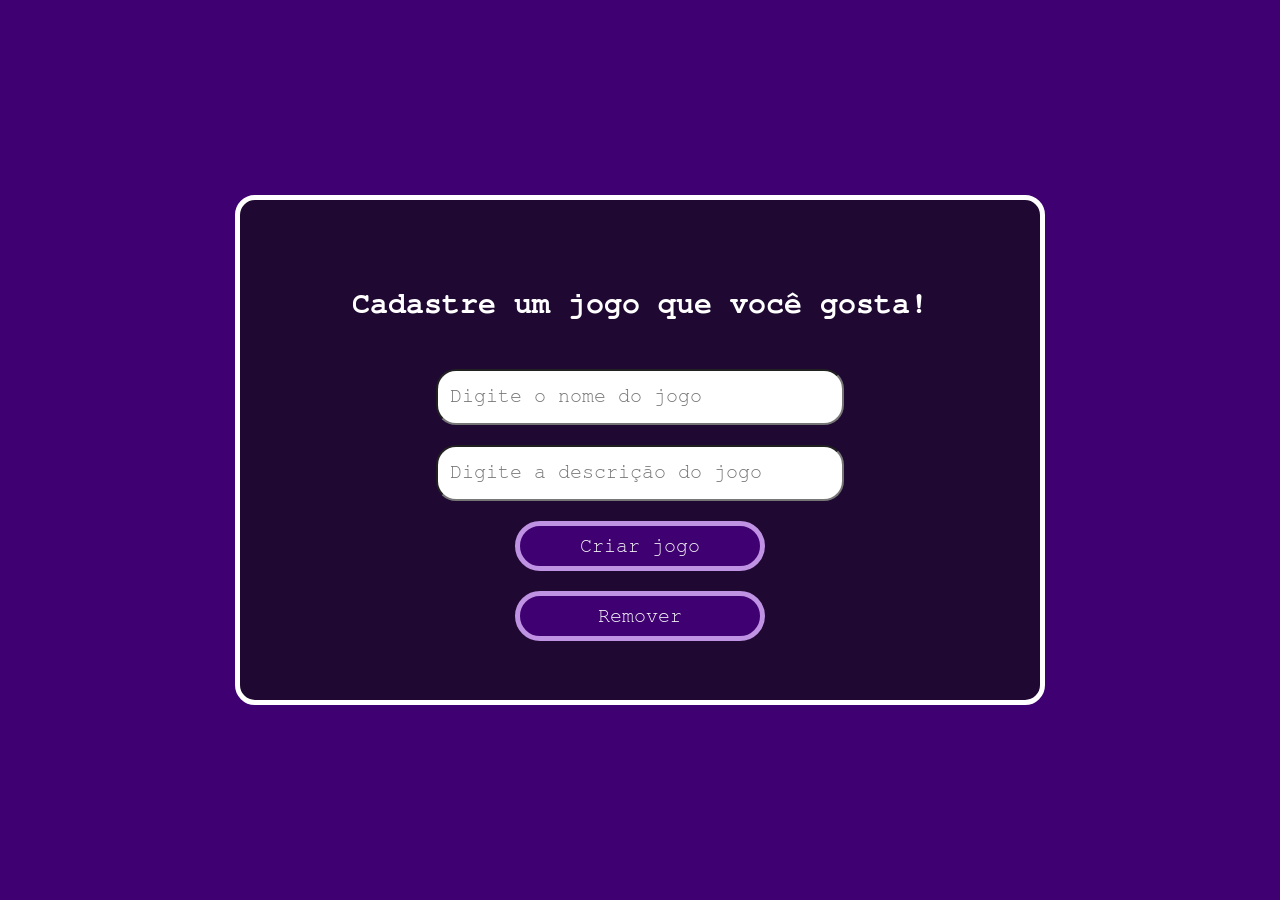
==== html/cadastro.html @ ac04a9f6 "Enviando primeira versão do site de jogos" ====
<!doctype html>
<html lang="en">
  <head>
    <meta charset="UTF-8" />
    <meta name="viewport" content="width=device-width, initial-scale=1.0" />
    <title>Cadasto de jogos</title>
    <link rel="stylesheet" href="./../css/cadastro.css" class="stylesheet" />
    <link rel="stylesheet" href="./../css/style.css" class="stylesheet" />
  </head>
  <body>
    <main>
      <section class="container_formulario">
        <div class="div_formulario">
          <h3>Cadastre um jogo que você gosta!</h3>
          <input type="text" id="nome" placeholder="Digite o nome do jogo" />
          <input
            type="text"
            id="descricao"
            placeholder="Digite a descrição do jogo"
          />
          <button id = "button" onclick="CriarJogo()">Criar jogo</button>
          <button id = "button" onclick="Limparlista()">Remover</button>
        </div>
      </section>
      <!-- Lista de jogos-->
      <div class="lista_de_jogos"></div>
    </main>
    <script src="./../javascript/script.js"></script>
  </body>
</html>
---- css/cadastro.css ----
body {
  padding: 0px;
  margin: 0px;
  box-sizing: border-box;
  background-color: #3f0071;
}

.container_formulario {
  display: flex;
  justify-content: center;
  align-items: center;
  width: 100%;
  height: 100vh;
  flex-direction: column;
}

.div_formulario {
  display: flex;
  justify-content: center;
  align-items: center;
  flex-direction: column;
  width: 800px;
  height: 500px;
  gap: 20px;
  border-radius: 20px;
  border: 5px solid white;
  background-color: #1f0831;
}

.div_formulario h3 {
    font-size: 30px;
    color: white;
    font-family: FreeMono, monospace;
 ;
}

input {
  width: 400px;
  height: 50px;
  border-radius: 20px;
}

input::placeholder {
  font-family: FreeMono, monospace;
  font-size: 20px;
  padding: 10px;
}

#button {
  border-radius: 80px;
  background-color: #3f0071;
  border: 5px solid #bf92e4;
  width: 250px;
  height: 50px;
  color: #f5f4f7;
  font-family: FreeMono, monospace;
  font-size: 20px;
}

/* Card jogo */

.lista_de_jogos {
  display: flex;
  align-items: center;
  justify-content: center;
}

.card_jogo {
  display: flex;
  justify-content: center;
  align-items: center;
  flex-direction: column;
  gap: 10px;
  width: 400px;
  height: 300px;
  background-color: #8763a5;
  margin: 10px;
  border: 10px solid #e1d5eb;
  border-radius: 20px;
}

.card_jogo p {
  font-size: 30px;
}

.card_jogo button {
  border-radius: 80px;
  background-color: #3f0071;
  border: 5px solid #bf92e4;
  width: 250px;
  height: 50px;
  color: #f5f4f7;
  font-family: FreeMono, monospace;
  font-size: 20px;
}
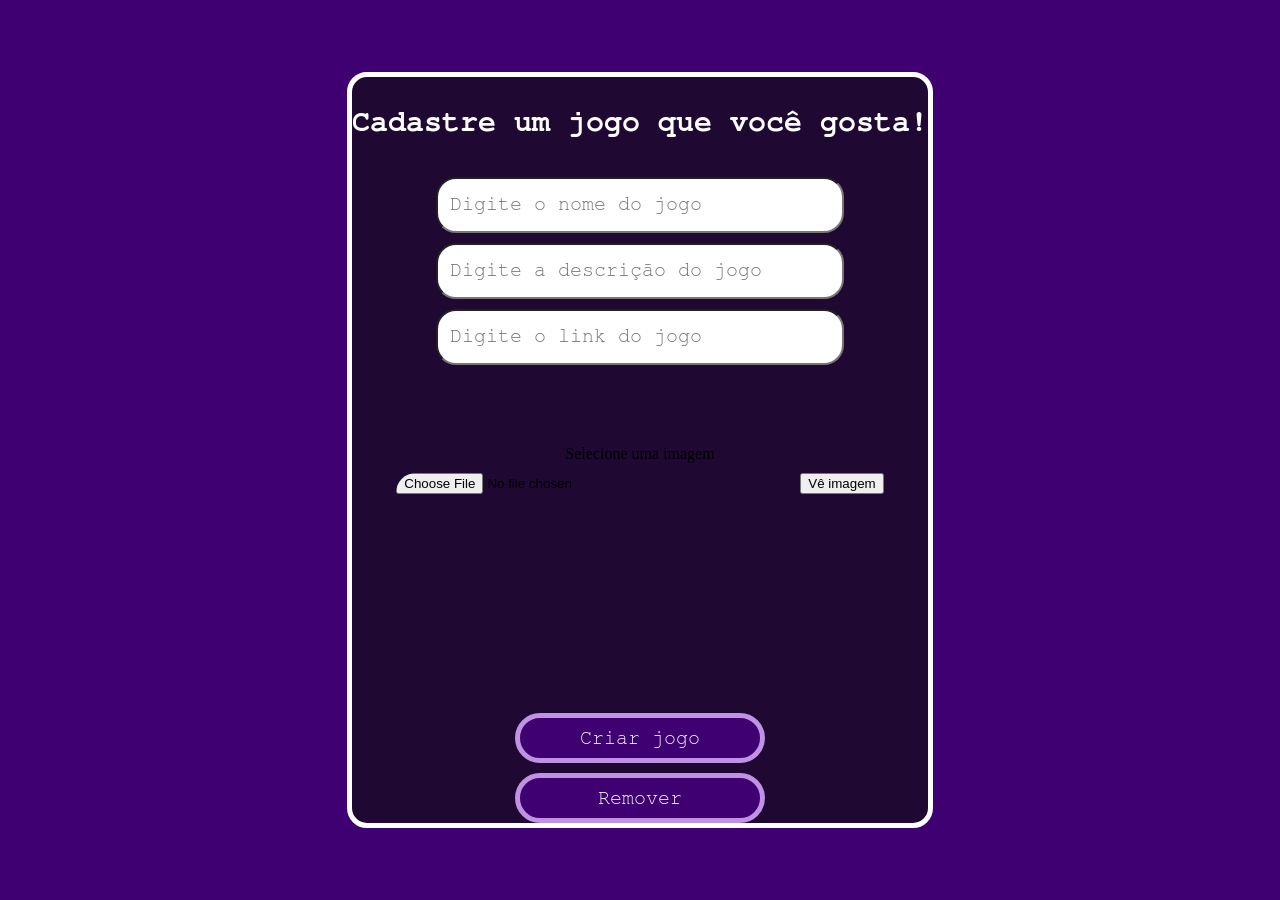
==== commit 1128c989: "Novas funcionalidades" ====
--- a/html/cadastro.html
+++ b/html/cadastro.html
@@ -11,20 +11,43 @@
     <main>
       <section class="container_formulario">
         <div class="div_formulario">
-          <h3>Cadastre um jogo que você gosta!</h3>
-          <input type="text" id="nome" placeholder="Digite o nome do jogo" />
-          <input
-            type="text"
-            id="descricao"
-            placeholder="Digite a descrição do jogo"
-          />
-          <button id = "button" onclick="CriarJogo()">Criar jogo</button>
-          <button id = "button" onclick="Limparlista()">Remover</button>
+          <!---É o filho de section. Preciso de um pai para ele pois é o section que define o espaço que posso utilizar -->
+          <!-- Informações básicas -->
+          <div class="div_texto">
+            <h3>Cadastre um jogo que você gosta!</h3>
+            <input type="text" id="nome" placeholder="Digite o nome do jogo" />
+            <input
+              type="text"
+              id="descricao"
+              placeholder="Digite a descrição do jogo"
+            />
+            <input
+              type="text"
+              id="link"
+              placeholder="Digite o link do jogo"
+            />
+          </div>
+
+          <!-- Adicionar imagem -->
+          <div class="div_imagem">
+            <label for="imagem_baixada">Selecione uma imagem </label>
+            <div> <!-- Coloquei porque quero um do lado do outro -->
+              <input type="file" id="input_com_imagem" />
+              <button onclick="VeImagem()">Vê imagem</button>
+            </div>
+            <div class="visualizar_imagem_baixada"></div>
+          </div>
+
+          <!-- Botões de ação -->
+          <div class="div_botoes">
+            <button id="button" onclick="CriarJogo()">Criar jogo</button>
+            <button id="button" onclick="Limparlista()">Remover</button>
+          </div>
         </div>
       </section>
       <!-- Lista de jogos-->
       <div class="lista_de_jogos"></div>
     </main>
-    <script src="./../javascript/script.js"></script>
+    <script src="./../javascript/cadastro.js"></script>
   </body>
 </html>
--- a/css/cadastro.css
+++ b/css/cadastro.css
@@ -16,23 +16,31 @@
 
 .div_formulario {
   display: flex;
+  flex-direction: column;
   justify-content: center;
   align-items: center;
-  flex-direction: column;
-  width: 800px;
-  height: 500px;
-  gap: 20px;
+  gap: 80px;
   border-radius: 20px;
   border: 5px solid white;
   background-color: #1f0831;
 }
 
+.div_texto,
+.div_imagem,
+.div_botoes {
+  display: flex;
+  flex-direction: column;
+  justify-content: center;
+  align-items: center;
+  gap: 10px;
+}
+
 .div_formulario h3 {
-    font-size: 30px;
-    color: white;
-    font-family: FreeMono, monospace;
- ;
+  font-size: 30px;
+  color: white;
+  font-family: FreeMono, monospace;
 }
+
 
 input {
   width: 400px;
@@ -70,9 +78,8 @@
   justify-content: center;
   align-items: center;
   flex-direction: column;
+  width: 400px;
   gap: 10px;
-  width: 400px;
-  height: 300px;
   background-color: #8763a5;
   margin: 10px;
   border: 10px solid #e1d5eb;
@@ -93,3 +100,25 @@
   font-family: FreeMono, monospace;
   font-size: 20px;
 }
+
+.card_jogo img {
+  width: 200px;
+  height: 200px;
+}
+
+/* Imagem */
+
+.visualizar_imagem_baixada {
+  width: 100px;
+  height: 100px;
+}
+
+.estilo_imagem_baixada {
+  width: 150px;
+  height: 150px;
+  padding: 5px;
+  margin-bottom: 30px;
+  border: 2px solid white;
+
+}
+
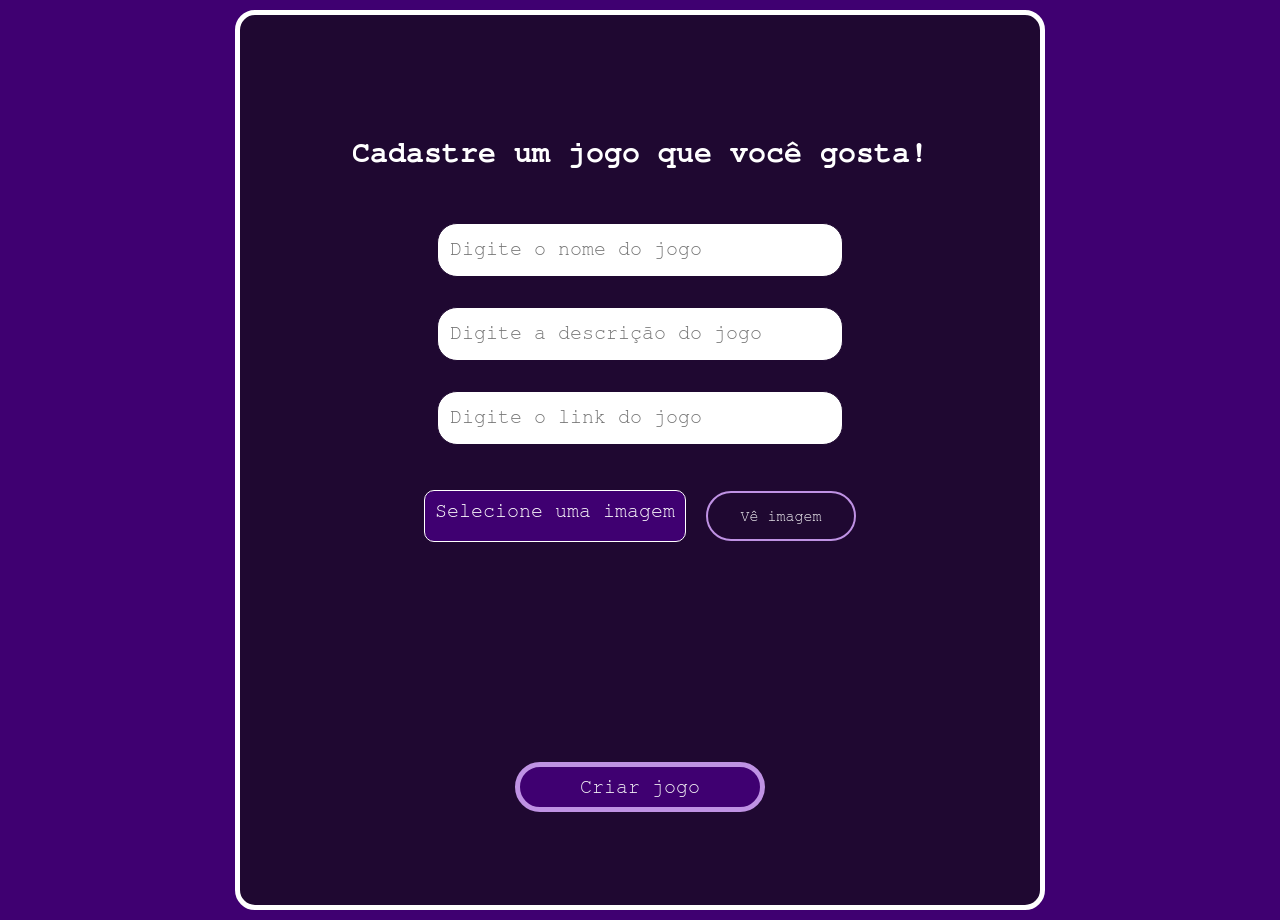
==== commit de49af51: "Funcionalidades de cadastro, listagem e adição à lista de favoritos" ====
--- a/html/cadastro.html
+++ b/html/cadastro.html
@@ -21,17 +21,14 @@
               id="descricao"
               placeholder="Digite a descrição do jogo"
             />
-            <input
-              type="text"
-              id="link"
-              placeholder="Digite o link do jogo"
-            />
+            <input type="text" id="link" placeholder="Digite o link do jogo" />
           </div>
 
           <!-- Adicionar imagem -->
           <div class="div_imagem">
-            <label for="imagem_baixada">Selecione uma imagem </label>
-            <div> <!-- Coloquei porque quero um do lado do outro -->
+            <div>
+              <!-- Coloquei porque quero um do lado do outro -->
+              <label for="input_com_imagem">Selecione uma imagem </label>
               <input type="file" id="input_com_imagem" />
               <button onclick="VeImagem()">Vê imagem</button>
             </div>
@@ -41,7 +38,6 @@
           <!-- Botões de ação -->
           <div class="div_botoes">
             <button id="button" onclick="CriarJogo()">Criar jogo</button>
-            <button id="button" onclick="Limparlista()">Remover</button>
           </div>
         </div>
       </section>
--- a/css/cadastro.css
+++ b/css/cadastro.css
@@ -5,12 +5,47 @@
   background-color: #3f0071;
 }
 
+button,
+input {
+  transition: transform 0.3s ease-in-out;
+}
+button:hover,
+input:hover {
+  transform: scale(1.1);
+  cursor: pointer;
+}
+
+input {
+  width: 400px;
+  height: 50px;
+  border-radius: 20px;
+  border: 1px solid #1f0831;
+  margin: 5px;
+}
+
+input::placeholder {
+  font-family: FreeMono, monospace;
+  font-size: 20px;
+  padding: 10px;
+}
+
+input[type="file"] {
+  display: none;
+}
+
+main {
+  display: flex;
+  justify-content: center;
+  align-items: center;
+}
+
 .container_formulario {
   display: flex;
   justify-content: center;
   align-items: center;
-  width: 100%;
+  width: 60%;
   height: 100vh;
+  margin: 10px;
   flex-direction: column;
 }
 
@@ -19,20 +54,31 @@
   flex-direction: column;
   justify-content: center;
   align-items: center;
-  gap: 80px;
+  gap: 40px;
+  width: 800px;
+  height: 100vh;
   border-radius: 20px;
   border: 5px solid white;
   background-color: #1f0831;
 }
 
+.div_imagem {
+  display: flex;
+  flex-direction: column;
+  justify-content: center;
+  align-items: center;
+  gap: 10px;
+  margin: 0px;
+}
+
 .div_texto,
-.div_imagem,
 .div_botoes {
   display: flex;
   flex-direction: column;
   justify-content: center;
   align-items: center;
-  gap: 10px;
+  margin: 0px;
+  gap: 20px;
 }
 
 .div_formulario h3 {
@@ -41,20 +87,38 @@
   font-family: FreeMono, monospace;
 }
 
-
-input {
-  width: 400px;
-  height: 50px;
-  border-radius: 20px;
+.div_imagem label {
+  font-size: 20px;
+  color: white;
+  font-family: FreeMono, monospace;
+  height: 30px;
+  background-color: #3f0071;
+  border-radius: 10px;
+  border: 1px solid white;
+  padding: 10px;
+  cursor: pointer;
 }
 
-input::placeholder {
+.div_imagem div {
+  display: flex;
+  justify-content: center;
+  align-items: center;
+  gap: 20px;
+}
+
+.div_imagem button {
+  border-radius: 80px;
+  background-color: #1f0831;
+  border: 2px solid #bf92e4;
+  width: 150px;
+  height: 50px;
+  color: #f5f4f7;
   font-family: FreeMono, monospace;
-  font-size: 20px;
-  padding: 10px;
+  font-size: 15px;
 }
 
 #button {
+  margin-top: 20px;
   border-radius: 80px;
   background-color: #3f0071;
   border: 5px solid #bf92e4;
@@ -65,60 +129,19 @@
   font-size: 20px;
 }
 
-/* Card jogo */
-
-.lista_de_jogos {
-  display: flex;
-  align-items: center;
-  justify-content: center;
-}
-
-.card_jogo {
-  display: flex;
-  justify-content: center;
-  align-items: center;
-  flex-direction: column;
-  width: 400px;
-  gap: 10px;
-  background-color: #8763a5;
-  margin: 10px;
-  border: 10px solid #e1d5eb;
-  border-radius: 20px;
-}
-
-.card_jogo p {
-  font-size: 30px;
-}
-
-.card_jogo button {
-  border-radius: 80px;
-  background-color: #3f0071;
-  border: 5px solid #bf92e4;
-  width: 250px;
-  height: 50px;
-  color: #f5f4f7;
-  font-family: FreeMono, monospace;
-  font-size: 20px;
-}
-
-.card_jogo img {
-  width: 200px;
-  height: 200px;
-}
-
 /* Imagem */
 
 .visualizar_imagem_baixada {
-  width: 100px;
-  height: 100px;
+  width: 150px;
+  height: 150px;
 }
 
 .estilo_imagem_baixada {
   width: 150px;
   height: 150px;
   padding: 5px;
-  margin-bottom: 30px;
+  margin-top: 100px;
+  margin-bottom: 20px;
   border: 2px solid white;
-
+  border-radius: 20px;
 }
-
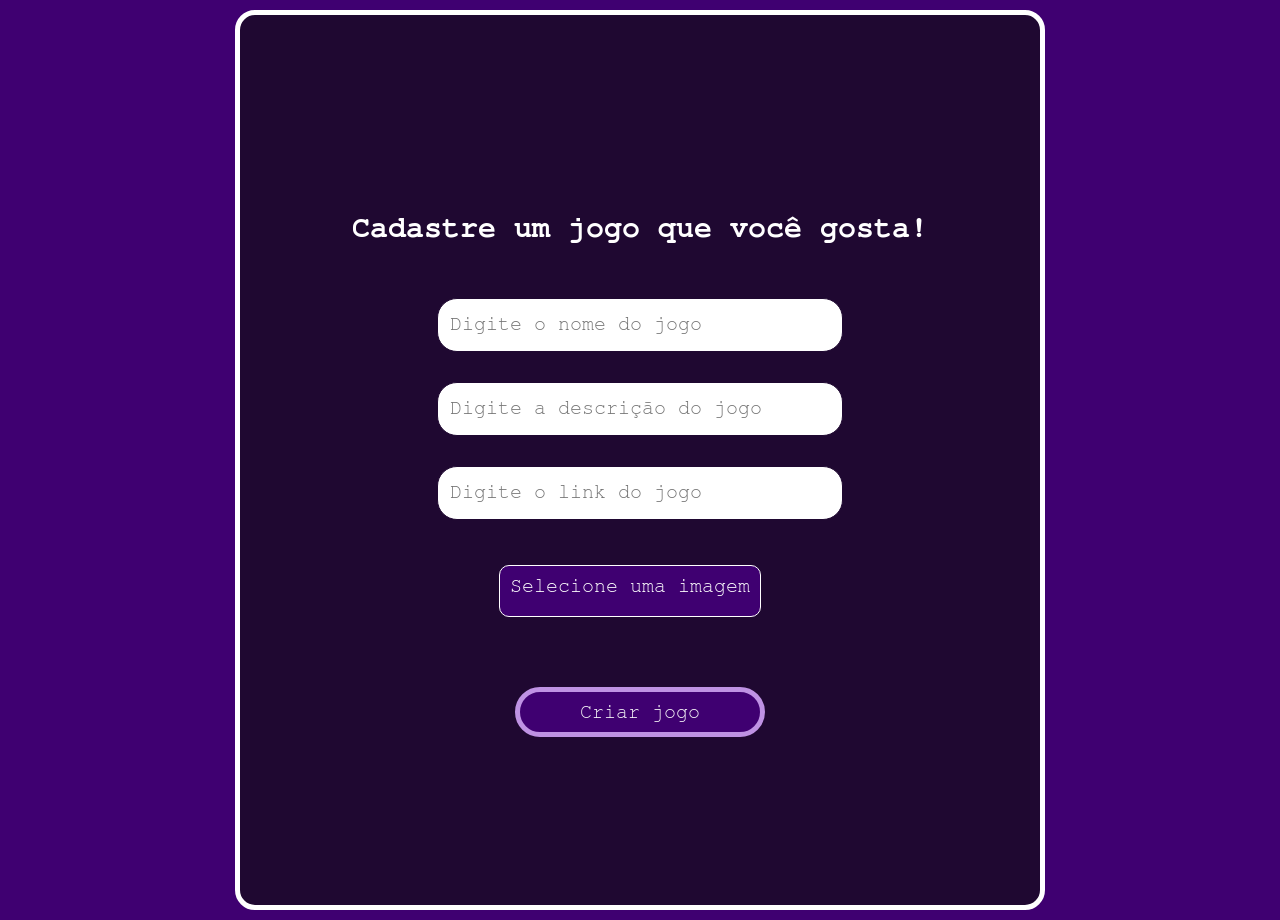
==== commit 537ad482: "Adicionando alteração na seção de 'Imagem'" ====
--- a/html/cadastro.html
+++ b/html/cadastro.html
@@ -30,7 +30,7 @@
               <!-- Coloquei porque quero um do lado do outro -->
               <label for="input_com_imagem">Selecione uma imagem </label>
               <input type="file" id="input_com_imagem" />
-              <button onclick="VeImagem()">Vê imagem</button>
+              <div class = "div_imagem_baixada"></div>
             </div>
             <div class="visualizar_imagem_baixada"></div>
           </div>
--- a/css/cadastro.css
+++ b/css/cadastro.css
@@ -132,16 +132,21 @@
 /* Imagem */
 
 .visualizar_imagem_baixada {
-  width: 150px;
-  height: 150px;
+  display: none;
 }
 
-.estilo_imagem_baixada {
+.mostrarImagem {
   width: 150px;
   height: 150px;
   padding: 5px;
-  margin-top: 100px;
-  margin-bottom: 20px;
-  border: 2px solid white;
-  border-radius: 20px;
+  margin-top: 20px;
+
 }
+
+.mostrarImagem img {
+  width: 200px;
+  height: 200px;
+}
+
+
+
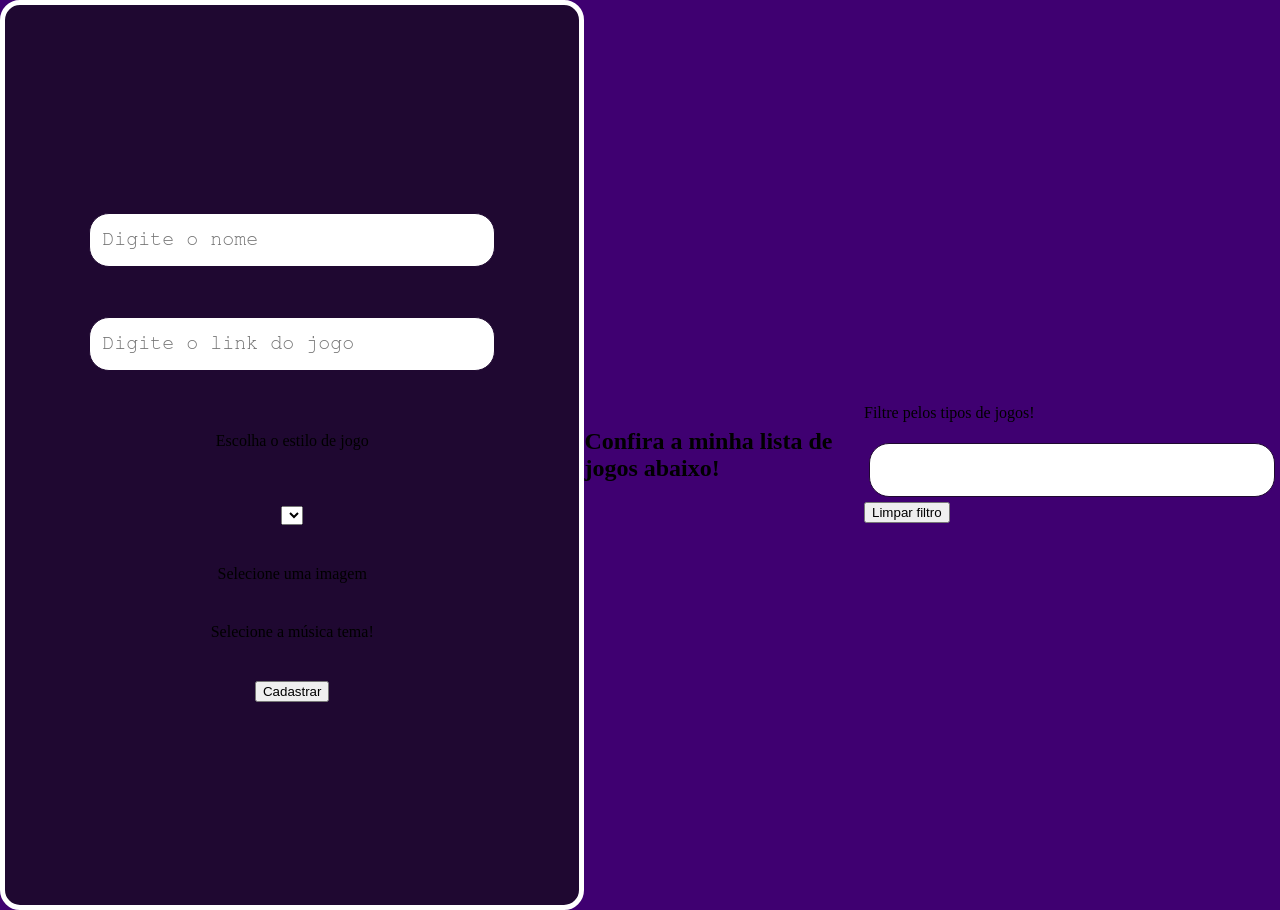
==== commit 930d68fd: "Alterando projeto final" ====
--- a/html/cadastro.html
+++ b/html/cadastro.html
@@ -3,47 +3,59 @@
   <head>
     <meta charset="UTF-8" />
     <meta name="viewport" content="width=device-width, initial-scale=1.0" />
-    <title>Cadasto de jogos</title>
-    <link rel="stylesheet" href="./../css/cadastro.css" class="stylesheet" />
-    <link rel="stylesheet" href="./../css/style.css" class="stylesheet" />
+    <title>Document</title>
   </head>
+
   <body>
-    <main>
-      <section class="container_formulario">
-        <div class="div_formulario">
-          <!---É o filho de section. Preciso de um pai para ele pois é o section que define o espaço que posso utilizar -->
-          <!-- Informações básicas -->
-          <div class="div_texto">
-            <h3>Cadastre um jogo que você gosta!</h3>
-            <input type="text" id="nome" placeholder="Digite o nome do jogo" />
+    <!doctype html>
+    <html lang="en">
+      <head>
+        <meta charset="UTF-8" />
+        <meta name="viewport" content="width=device-width, initial-scale=1.0" />
+        <title>Document</title>
+        <link
+          rel="stylesheet"
+          href="./../css/cadastro.css"
+          class="stylesheet"
+        />
+      </head>
+
+      <body>
+        <main>
+          <!-- Formulário -->
+          <div class="div_formulario">
+            <input id="nome" type="text" placeholder="Digite o nome" />
             <input
               type="text"
-              id="descricao"
-              placeholder="Digite a descrição do jogo"
+              id="link"
+              placeholder="Digite o link do jogo"
             />
-            <input type="text" id="link" placeholder="Digite o link do jogo" />
+            <p>Escolha o estilo de jogo</p>
+            <select class="estilo"></select>
+            <label for="input_com_imagem">Selecione uma imagem</label>
+            <input type="file" id="input_com_imagem" />
+            <label for="input_com_imagem">Selecione a música tema!</label>
+            <input type="file" id="input_com_audio" />
+
+            <button id="cadastrar" onclick="CadastrarJogo()">
+              Cadastrar
+            </button>
           </div>
 
-          <!-- Adicionar imagem -->
-          <div class="div_imagem">
-            <div>
-              <!-- Coloquei porque quero um do lado do outro -->
-              <label for="input_com_imagem">Selecione uma imagem </label>
-              <input type="file" id="input_com_imagem" />
-              <div class = "div_imagem_baixada"></div>
-            </div>
-            <div class="visualizar_imagem_baixada"></div>
+          <!-- Filtro dos cadastro -->
+          <h2>Confira a minha lista de jogos abaixo!</h2>
+          <div class="div_filtro">
+            <p>Filtre pelos tipos de jogos!</p>
+            <input type="text" id="texto_pesquisa" />
+            <button id="limpar_filtro">Limpar filtro</button>
           </div>
 
-          <!-- Botões de ação -->
-          <div class="div_botoes">
-            <button id="button" onclick="CriarJogo()">Criar jogo</button>
-          </div>
-        </div>
-      </section>
-      <!-- Lista de jogos-->
-      <div class="lista_de_jogos"></div>
-    </main>
-    <script src="./../javascript/cadastro.js"></script>
+          <!-- Lista de jogos -->
+          <div class="lista_de_jogos"></div>
+        </main>
+
+        <script src="./../javascript/cadastro.js"></script>
+      </body>
+    </html>
   </body>
-</html>
+</html>
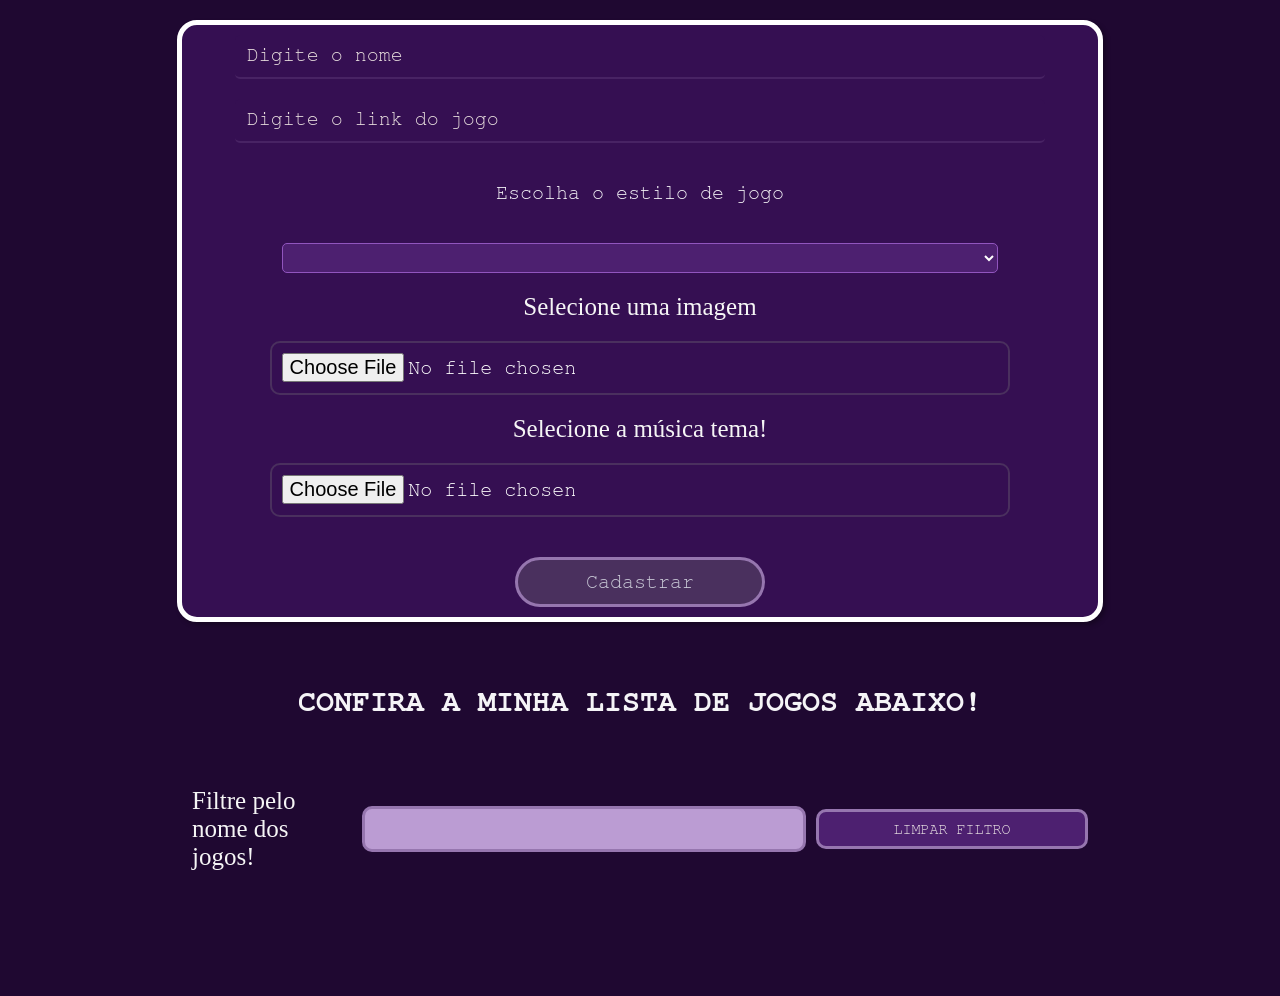
==== commit 51fa8983: "Finalizando projeto" ====
--- a/html/cadastro.html
+++ b/html/cadastro.html
@@ -45,7 +45,7 @@
           <!-- Filtro dos cadastro -->
           <h2>Confira a minha lista de jogos abaixo!</h2>
           <div class="div_filtro">
-            <p>Filtre pelos tipos de jogos!</p>
+            <p>Filtre pelo nome dos jogos!</p>
             <input type="text" id="texto_pesquisa" />
             <button id="limpar_filtro">Limpar filtro</button>
           </div>
--- a/css/cadastro.css
+++ b/css/cadastro.css
@@ -1,84 +1,40 @@
 body {
+  margin: 0px;
   padding: 0px;
-  margin: 0px;
   box-sizing: border-box;
-  background-color: #3f0071;
-}
-
-button,
-input {
-  transition: transform 0.3s ease-in-out;
-}
-button:hover,
-input:hover {
-  transform: scale(1.1);
-  cursor: pointer;
-}
-
-input {
-  width: 400px;
-  height: 50px;
-  border-radius: 20px;
-  border: 1px solid #1f0831;
-  margin: 5px;
-}
-
-input::placeholder {
-  font-family: FreeMono, monospace;
-  font-size: 20px;
-  padding: 10px;
-}
-
-input[type="file"] {
-  display: none;
+  background-color: #1f0831;
+}
+
+h3 {
+  color: #655970;
+  font-size: 30px;
+  text-transform: uppercase;
 }
 
 main {
   display: flex;
   justify-content: center;
   align-items: center;
-}
-
-.container_formulario {
-  display: flex;
-  justify-content: center;
-  align-items: center;
-  width: 60%;
-  height: 100vh;
-  margin: 10px;
-  flex-direction: column;
-}
+  flex-direction: column;
+  width: 100%;
+  gap: 20px;
+}
+
+/* Container cadastro */
 
 .div_formulario {
   display: flex;
-  flex-direction: column;
-  justify-content: center;
-  align-items: center;
-  gap: 40px;
-  width: 800px;
-  height: 100vh;
+  justify-content: center;
+  align-items: center;
+  flex-direction: column;
+  gap: 20px;
+  padding: 10px;
+  margin: 20px;
+  width: 70%;
   border-radius: 20px;
   border: 5px solid white;
-  background-color: #1f0831;
-}
-
-.div_imagem {
-  display: flex;
-  flex-direction: column;
-  justify-content: center;
-  align-items: center;
-  gap: 10px;
-  margin: 0px;
-}
-
-.div_texto,
-.div_botoes {
-  display: flex;
-  flex-direction: column;
-  justify-content: center;
-  align-items: center;
-  margin: 0px;
-  gap: 20px;
+  background-color: #350f52;
+  box-shadow: 3px 3px 5px rgba(0, 0, 0, 0.3);
 }
 
 .div_formulario h3 {
@@ -87,66 +43,210 @@
   font-family: FreeMono, monospace;
 }
 
-.div_imagem label {
+#cadastrar {
+  border-radius: 80px;
+  background-color: #4d2070;
+  border: 5px solid #734797;
+  width: 250px;
+  height: 50px;
+  color: #f5f4f7;
+  font-family: FreeMono, monospace;
+  font-size: 20px;
+}
+
+.div_formulario input[type="text"] {
+  width: 90%;
+  height: 40px;
+  border-radius: 5px;
+  background-color: #350f52;
+  border: 0px;
+  color: white;
+  border-bottom: 2px solid #482364;
+  outline: none;
+}
+
+.div_formulario input[type="text"]:focus {
+  border: 3px solid #19111f;
+}
+
+input::placeholder {
+  font-family: FreeMono, monospace;
+  color: rgb(231, 221, 221);
+  font-size: 20px;
+  padding: 10px;
+}
+
+input[type="file"] {
   font-size: 20px;
   color: white;
   font-family: FreeMono, monospace;
   height: 30px;
-  background-color: #3f0071;
-  border-radius: 10px;
-  border: 1px solid white;
+  width: 80%;
+  background-color: #350f52;
+  border-radius: 10px;
+  border: 2px solid #4a305e;
   padding: 10px;
   cursor: pointer;
 }
 
-.div_imagem div {
-  display: flex;
-  justify-content: center;
-  align-items: center;
-  gap: 20px;
-}
-
-.div_imagem button {
-  border-radius: 80px;
-  background-color: #1f0831;
-  border: 2px solid #bf92e4;
-  width: 150px;
-  height: 50px;
-  color: #f5f4f7;
-  font-family: FreeMono, monospace;
-  font-size: 15px;
-}
-
-#button {
+label {
+  font-size: 25px;
+  color: whitesmoke;
+}
+
+#cadastrar {
   margin-top: 20px;
   border-radius: 80px;
-  background-color: #3f0071;
-  border: 5px solid #bf92e4;
+  background-color: #4a305e;
+  border: 3px solid #9676af;
   width: 250px;
   height: 50px;
-  color: #f5f4f7;
-  font-family: FreeMono, monospace;
-  font-size: 20px;
-}
-
-/* Imagem */
-
-.visualizar_imagem_baixada {
-  display: none;
-}
-
-.mostrarImagem {
-  width: 150px;
-  height: 150px;
-  padding: 5px;
+  color: #cbcbd8;
+  font-family: FreeMono, monospace;
+  font-size: 20px;
+}
+
+/* Container filtro */
+
+.div_filtro {
+  display: flex;
+  justify-content: center;
+  align-items: center;
+  flex-direction: row;
+  width: 70%;
+  gap: 10px;
+}
+
+.div_filtro p {
+  font-size: 25px;
+  color: whitesmoke;
+}
+
+.div_filtro input {
+  font-size: 20px;
+  color: white;
+  font-family: FreeMono, monospace;
+  height: 20px;
+  width: 80%;
+  background-color: #bb9cd3;
+  border: 3px solid #9676af;
+  border-radius: 10px;
+  padding: 10px;
+  cursor: pointer;
+}
+
+.div_filtro button {
+  font-size: 15px;
+  color: rgb(236, 229, 229);
+  text-transform: uppercase;
+  font-family: FreeMono, monospace;
+  width: 50%;
+  height: 40px;
+  border-radius: 10px;
+  background-color: #4d2070;
+  border: 3px solid #9676af;
+  padding: 10px;
+  cursor: pointer;
+}
+
+/* Container lista  */
+
+h2 {
+  font-size: 30px;
+  font-family: FreeMono, monospace;
+  text-transform: uppercase;
+  color: #f5f4f7;
+}
+.lista_de_jogos {
+  display: flex;
+  width: 80%;
+  border-radius: 10px;
+  flex-wrap: wrap;
+  padding: 20px;
+  gap: 20px;
+  margin: 20px;
+  flex-direction: row;
+  align-items: center;
+  justify-content: center;
+}
+
+.card_jogo {
+  display: flex;
+  align-items: center;
+  justify-content: center;
+  flex-direction: column;
+  gap: 20px;
+  background-color: #4a305e;
+  border: 2px solid rgb(247, 243, 243);
+  border-radius: 30px;
+  padding: 10px;
+  width: 30%;
+}
+
+.card_jogo div {
+  display: flex;
+  flex-direction: column;
+  align-items: center;
+  justify-content: center;
+  background-color: #c4afd4;
+  border-radius: 20px;
+  width: 90%;
+  height: 100%;
+  padding: 10px;
+  margin: 20px;
+}
+
+.card_jogo img {
+  width: 250px;
+  border-radius: 20px;
+}
+
+.card_jogo a {
+  font-size: 15px;
+  font-family: FreeMono, monospace;
+  text-transform: uppercase;
+  color: #9b9b9c;
+}
+
+.card_jogo p {
+  font-size: 15px;
+  font-family: FreeMono, monospace;
+  text-transform: uppercase;
+  color: #f5f4f7;
+}
+
+.card_jogo button {
   margin-top: 20px;
-
-}
-
-.mostrarImagem img {
-  width: 200px;
-  height: 200px;
-}
-
-
-
+  border-radius: 80px;
+  background-color: #401e5a;
+  border: 4px solid #291538;
+  width: 250px;
+  height: 50px;
+  color: #f5f4f7;
+  font-family: FreeMono, monospace;
+  font-size: 20px;
+}
+.card_jogo div p {
+  color: #545455;
+}
+
+/* Estilizando o select */
+
+.estilo {
+  width: 80%;
+  height: 30px;
+  border-radius: 5px;
+  background-color: #4d2070;
+  border: 1px solid #9155be;
+  color: white;
+}
+.option {
+  background-color: #4d2070;
+  color: white;
+}
+
+.div_formulario p {
+  font-size: 20px;
+  font-family: FreeMono, monospace;
+  color: #f5f4f7;
+}
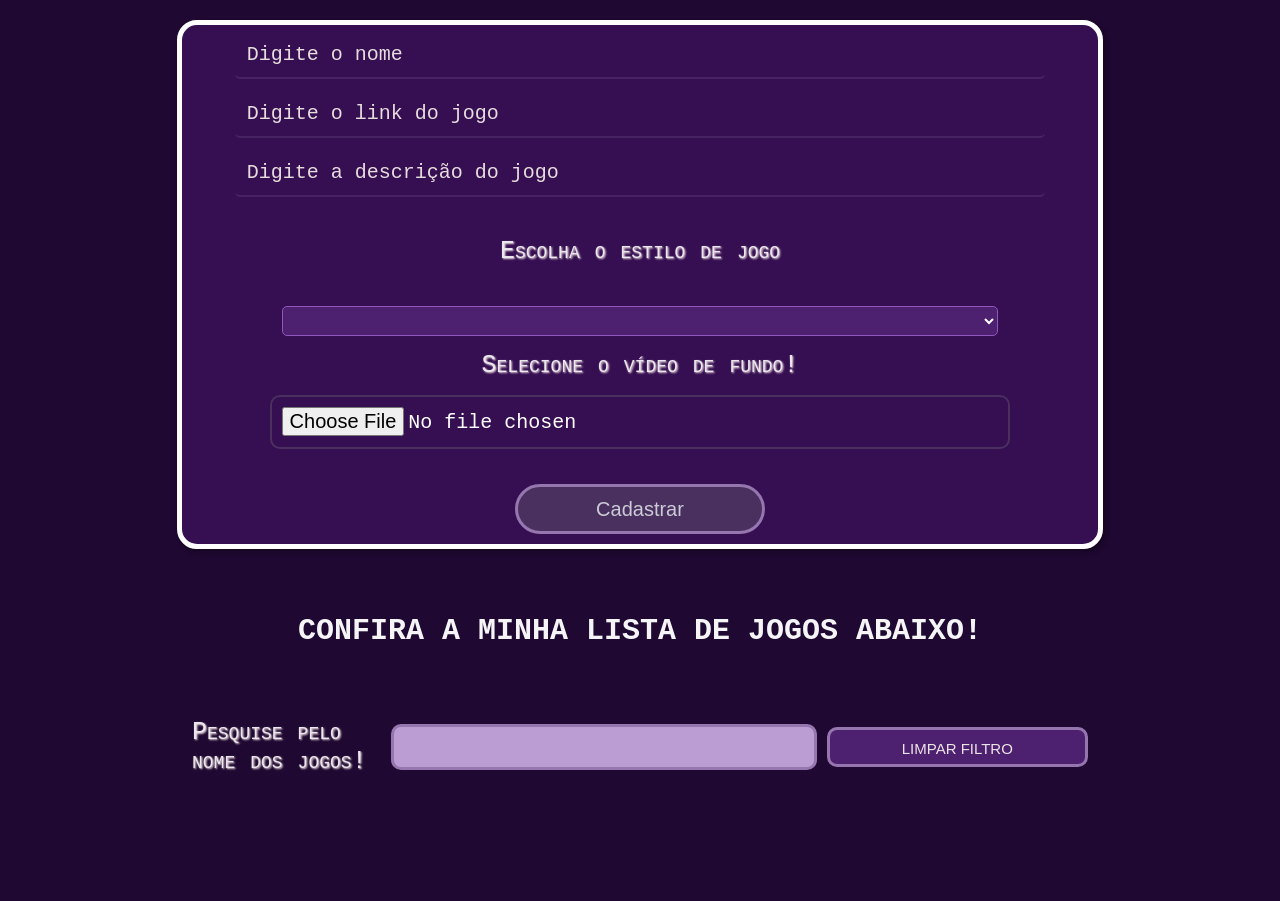
==== commit b92b0f22: "Ajustes finais do projeto" ====
--- a/html/cadastro.html
+++ b/html/cadastro.html
@@ -30,12 +30,15 @@
               id="link"
               placeholder="Digite o link do jogo"
             />
+            <input
+              type="text"
+              id="descricao"
+              placeholder="Digite a descrição do jogo"
+            />
             <p>Escolha o estilo de jogo</p>
             <select class="estilo"></select>
-            <label for="input_com_imagem">Selecione uma imagem</label>
-            <input type="file" id="input_com_imagem" />
-            <label for="input_com_imagem">Selecione a música tema!</label>
-            <input type="file" id="input_com_audio" />
+            <label for="input_com_video">Selecione o vídeo de fundo!</label>
+            <input type="file" id="input_com_video" />
 
             <button id="cadastrar" onclick="CadastrarJogo()">
               Cadastrar
@@ -45,7 +48,7 @@
           <!-- Filtro dos cadastro -->
           <h2>Confira a minha lista de jogos abaixo!</h2>
           <div class="div_filtro">
-            <p>Filtre pelo nome dos jogos!</p>
+            <p>Pesquise pelo nome dos jogos!</p>
             <input type="text" id="texto_pesquisa" />
             <button id="limpar_filtro">Limpar filtro</button>
           </div>
--- a/css/cadastro.css
+++ b/css/cadastro.css
@@ -3,6 +3,7 @@
   padding: 0px;
   box-sizing: border-box;
   background-color: #1f0831;
+  font-family: Courier New, monospace;
 }
 
 h3 {
@@ -27,7 +28,7 @@
   justify-content: center;
   align-items: center;
   flex-direction: column;
-  gap: 20px;
+  gap: 15px;
   padding: 10px;
   margin: 20px;
   width: 70%;
@@ -40,7 +41,6 @@
 .div_formulario h3 {
   font-size: 30px;
   color: white;
-  font-family: FreeMono, monospace;
 }
 
 #cadastrar {
@@ -50,7 +50,6 @@
   width: 250px;
   height: 50px;
   color: #f5f4f7;
-  font-family: FreeMono, monospace;
   font-size: 20px;
 }
 
@@ -63,6 +62,9 @@
   color: white;
   border-bottom: 2px solid #482364;
   outline: none;
+  font-family:
+    Courier New,
+    monospace;
 }
 
 .div_formulario input[type="text"]:focus {
@@ -70,16 +72,17 @@
 }
 
 input::placeholder {
-  font-family: FreeMono, monospace;
   color: rgb(231, 221, 221);
   font-size: 20px;
   padding: 10px;
+  font-family:
+    Courier New,
+    monospace;
 }
 
 input[type="file"] {
   font-size: 20px;
   color: white;
-  font-family: FreeMono, monospace;
   height: 30px;
   width: 80%;
   background-color: #350f52;
@@ -87,11 +90,16 @@
   border: 2px solid #4a305e;
   padding: 10px;
   cursor: pointer;
+  font-family:
+    Courier New,
+    monospace;
 }
 
 label {
   font-size: 25px;
-  color: whitesmoke;
+  color: #ebe7ee;
+  text-shadow: 1px 1px 2px rgb(245, 226, 226);
+  font-variant: small-caps;
 }
 
 #cadastrar {
@@ -102,7 +110,6 @@
   width: 250px;
   height: 50px;
   color: #cbcbd8;
-  font-family: FreeMono, monospace;
   font-size: 20px;
 }
 
@@ -119,13 +126,14 @@
 
 .div_filtro p {
   font-size: 25px;
-  color: whitesmoke;
+  color: #ebe7ee;
+  text-shadow: 1px 1px 2px rgb(245, 226, 226);
+  font-variant: small-caps;
 }
 
 .div_filtro input {
   font-size: 20px;
   color: white;
-  font-family: FreeMono, monospace;
   height: 20px;
   width: 80%;
   background-color: #bb9cd3;
@@ -139,7 +147,6 @@
   font-size: 15px;
   color: rgb(236, 229, 229);
   text-transform: uppercase;
-  font-family: FreeMono, monospace;
   width: 50%;
   height: 40px;
   border-radius: 10px;
@@ -153,10 +160,10 @@
 
 h2 {
   font-size: 30px;
-  font-family: FreeMono, monospace;
-  text-transform: uppercase;
-  color: #f5f4f7;
-}
+  text-transform: uppercase;
+  color: #f5f4f7;
+}
+
 .lista_de_jogos {
   display: flex;
   width: 80%;
@@ -196,21 +203,19 @@
   margin: 20px;
 }
 
-.card_jogo img {
+.card_jogo video {
   width: 250px;
   border-radius: 20px;
 }
 
 .card_jogo a {
   font-size: 15px;
-  font-family: FreeMono, monospace;
-  text-transform: uppercase;
-  color: #9b9b9c;
+  text-transform: uppercase;
+  color: #401e5a;
 }
 
 .card_jogo p {
-  font-size: 15px;
-  font-family: FreeMono, monospace;
+  font-size: 25px;
   text-transform: uppercase;
   color: #f5f4f7;
 }
@@ -220,12 +225,20 @@
   border-radius: 80px;
   background-color: #401e5a;
   border: 4px solid #291538;
-  width: 250px;
-  height: 50px;
-  color: #f5f4f7;
-  font-family: FreeMono, monospace;
-  font-size: 20px;
-}
+  width: 220px;
+  height: 40px;
+  color: #f5f4f7;
+  font-size: 15px;
+  font-family: Courier New, monospace;
+
+}
+
+.card_jogo button:hover {
+  background-color: #291538;
+  border: 4px solid #401e5a;
+  color: #f5f4f7;
+}
+
 .card_jogo div p {
   color: #545455;
 }
@@ -239,14 +252,22 @@
   background-color: #4d2070;
   border: 1px solid #9155be;
   color: white;
-}
+  font-family:
+    Courier New,
+    monospace;
+}
+
 .option {
   background-color: #4d2070;
   color: white;
+  font-family:
+    Courier New,
+    monospace;
 }
 
 .div_formulario p {
-  font-size: 20px;
-  font-family: FreeMono, monospace;
-  color: #f5f4f7;
+  font-size: 25px;
+  color: #ebe7ee;
+  text-shadow: 1px 1px 2px rgb(245, 226, 226);
+  font-variant: small-caps;
 }
